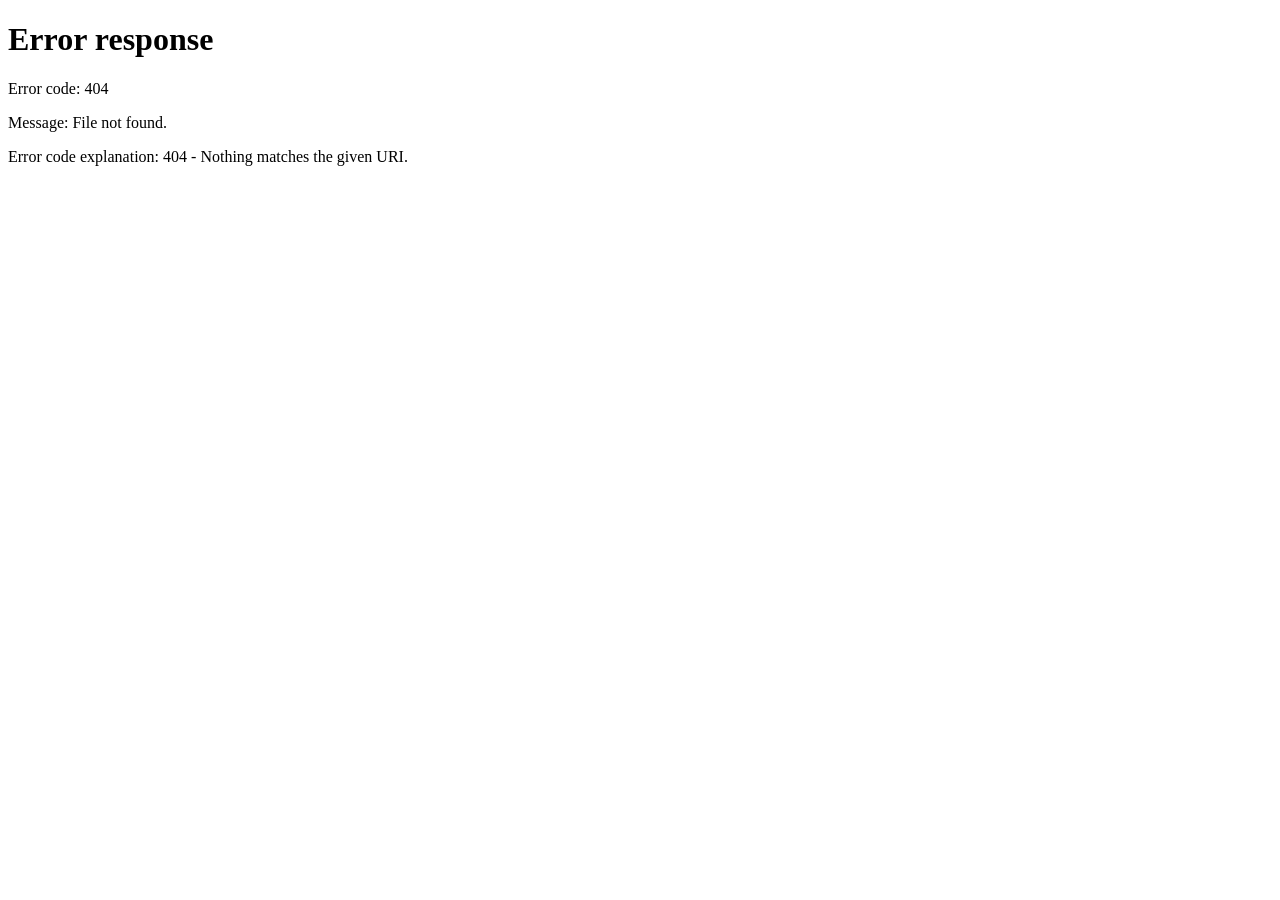
==== frontend/html/admin-colaboradores.html @ 518f48c7 "Atualiza autenticação, produtos e banco de dados" ====
<!DOCTYPE html><html lang="pt-BR"><head><meta charset="UTF-8"><meta name="viewport" content="width=device-width,initial-scale=1"><title>Colaboradores | Madalena Pizzaria</title><link rel="stylesheet" href="../css/global.css"><link rel="stylesheet" href="../css/admin.css"><link rel="stylesheet" href="../css/admin-colaboradores.css"></head>
<body><div class="app admin-dashboard-app"><header class="admin-dashboard-header"><div><h1 class="admin-dashboard-title">Colaboradores</h1><p>Gerencie os acessos da equipe</p></div><a class="colaboradores-voltar" href="./admin-dashboard.html"><span aria-hidden="true">←</span> Voltar ao painel</a></header><main class="admin-dashboard-main" id="colaboradores-conteudo" hidden>


<section class="admin-dashboard-section"><div class="colaboradores-lista-cabecalho"><h2>Acessos cadastrados</h2><button type="button" id="criar-usuario" class="primary-button"><span aria-hidden="true">＋</span> Criar usuário</button></div><div id="colaboradores-lista"></div></section></main><p id="colaboradores-mensagem" role="status" class="colaboradores-mensagem"></p></div><dialog class="acesso-modal" id="colaborador-form-modal" aria-labelledby="colaborador-form-titulo"><div class="acesso-modal-conteudo colaborador-modal-conteudo"><h2 id="colaborador-form-titulo">Criar acesso</h2><form id="colaborador-form"><input type="hidden" name="id"><div class="admin-login-field"><label for="colaborador-nome">Nome</label><input class="admin-login-input" id="colaborador-nome" name="nome" minlength="2" maxlength="100" required autocomplete="off"></div><div class="admin-login-field"><label for="colaborador-email">E-mail</label><input class="admin-login-input" id="colaborador-email" name="email" type="email" maxlength="100" required autocomplete="off"></div><div class="admin-login-field"><label for="colaborador-perfil">Perfil</label><select class="admin-login-input" id="colaborador-perfil" name="perfil"><option value="Colaborador">Colaborador</option><option value="Administrador">Administrador</option></select></div><p id="colaborador-form-ajuda">Uma senha provisória será gerada ao criar o acesso. O usuário deverá trocá-la no primeiro login.</p><p id="colaborador-form-erro" role="alert"></p><div class="colaborador-acoes"><button type="submit" class="primary-button">Salvar acesso</button><button type="button" id="cancelar-edicao" class="secondary-button">Cancelar</button></div></form></div></dialog><dialog class="acesso-modal" id="senha-provisoria-painel" aria-labelledby="acesso-modal-titulo" aria-describedby="acesso-modal-descricao">
  <div class="acesso-modal-conteudo">
    <span class="acesso-modal-sucesso" aria-hidden="true">✓</span>
    <h2 id="acesso-modal-titulo">Usuário criado com sucesso!</h2>
    <p id="acesso-modal-descricao">Copie a senha provisória e entregue-a ao usuário. Ele deverá trocá-la no primeiro acesso.</p>
    <p id="senha-provisoria-email" class="acesso-modal-email"></p>
    <div class="senha-provisoria"><span>Senha provisória</span><code id="senha-provisoria-valor"></code></div>
    <p id="acesso-modal-status" role="status"></p>
    <div class="acesso-modal-acoes"><button id="copiar-senha" type="button" class="secondary-button">Copiar senha</button><button id="fechar-senha" type="button" class="primary-button" autofocus>OK, entendi</button></div>
    <p class="acesso-modal-nota">A senha não será exibida novamente após fechar.</p>
  </div>
</dialog><script src="../js/admin-api.js"></script><script src="../js/admin-colaboradores.js"></script></body></html>
---- frontend/css/admin-colaboradores.css ----
[hidden]{display:none!important}.admin-action-card{text-decoration:none;color:inherit}.colaborador-acoes{display:flex;gap:12px;flex-wrap:wrap;margin-top:16px}.colaborador-item{display:flex;justify-content:space-between;gap:18px;align-items:center;padding:20px 0;border-bottom:1px solid #e6e6e6}.colaborador-item p{margin:6px 0;overflow-wrap:anywhere}.colaborador-item button{min-height:44px}.colaboradores-mensagem{padding:16px;color:#a12735}.senha-provisoria{display:flex;align-items:center;gap:16px;flex-wrap:wrap;padding:16px 0}.senha-provisoria code{font-size:1.1rem;overflow-wrap:anywhere}#colaborador-form{max-width:620px}#troca-form{display:grid;gap:16px;margin:20px 0}#troca-form button{width:100%}@media(max-width:600px){.colaborador-item{align-items:flex-start;flex-direction:column}.colaborador-acoes{width:100%}}
/* Acesso da equipe: cabeçalho e confirmação de cadastro. */
.colaboradores-voltar {
  display: inline-flex;
  align-items: center;
  justify-content: center;
  gap: 8px;
  flex: 0 0 auto;
  align-self: flex-start;
  width: auto;
  min-height: 42px;
  padding: 10px 16px;
  border: 1px solid #e1e3e6;
  border-radius: 12px;
  background: #f8f9fa;
  color: #495057;
  text-decoration: none;
  font-size: 0.9rem;
  font-weight: 600;
}
.colaboradores-voltar:hover { background: #f0f1f3; border-color: #cdd0d4; }
.colaboradores-voltar:focus-visible { outline: 3px solid #245ea2; outline-offset: 3px; }
.acesso-modal {
  width: min(480px, calc(100vw - 32px));
  max-height: calc(100dvh - 40px);
  margin: auto;
  padding: 0;
  border: 1px solid #e9eaed;
  border-radius: 24px;
  color: #212529;
  background: #fff;
  box-shadow: 0 24px 80px #15192240;
  overflow-y: auto;
}
.acesso-modal::backdrop { background: #15192288; }
.acesso-modal-conteudo { padding: 32px; text-align: center; }
.acesso-modal-sucesso { display: grid; place-items: center; width: 56px; height: 56px; margin: 0 auto 18px; border-radius: 50%; background: #e9f7ef; color: #23834b; font-size: 28px; }
.acesso-modal h2 { font-size: 1.35rem; margin-bottom: 12px; }
.acesso-modal p { line-height: 1.5; color: #626970; }
.acesso-modal-email { margin-top: 18px; font-weight: 600; overflow-wrap: anywhere; }
.acesso-modal .senha-provisoria { display: grid; gap: 10px; margin-top: 16px; padding: 18px; border: 1px dashed #d7dade; border-radius: 12px; background: #f8f9fa; }
.acesso-modal .senha-provisoria span { color: #626970; font-size: 0.85rem; }
.acesso-modal .senha-provisoria code { user-select: all; font-size: 1.1rem; letter-spacing: 0.03em; }
#acesso-modal-status { min-height: 24px; margin: 12px 0; color: #23834b; font-size: 0.9rem; }
.acesso-modal-acoes { display: flex; gap: 12px; }
.acesso-modal-acoes button { flex: 1; min-height: 44px; padding: 12px; border-radius: 12px; font-size: 0.9rem; cursor: pointer; }
.acesso-modal-acoes .secondary-button { border: 1px solid #d7dade; }
.acesso-modal .acesso-modal-nota { margin-top: 16px; font-size: 0.8rem; }
@media (max-width: 480px) {
  .acesso-modal-conteudo { padding: 24px 20px; }
  .acesso-modal-acoes { flex-direction: column; }
}

.colaboradores-lista-cabecalho { display:flex; align-items:center; justify-content:space-between; gap:16px; flex-wrap:wrap; margin-bottom:12px; }
#criar-usuario { width:auto; padding:12px 18px; min-height:44px; border-radius:12px; font-size:.95rem; cursor:pointer; }
.colaborador-item > div:first-child { min-width:0; }
.colaborador-item .colaborador-acoes-icones { display:flex; flex-direction:row; flex-wrap:nowrap; gap:8px; width:auto; flex:0 0 auto; margin:0; }
.colaborador-icone { position:relative; display:inline-flex; align-items:center; justify-content:center; width:44px; height:44px; flex:0 0 44px; padding:10px; border:1px solid #e0e3e6; border-radius:10px; background:#fff; color:#495057; cursor:pointer; }
.colaborador-icone svg { width:22px; height:22px; }
.colaborador-icone:hover:not(:disabled) { background:#e9eef4; color:#33465b; border-color:#bdcad8; }
.colaborador-icone:focus-visible { outline:3px solid #245ea2; outline-offset:2px; }
.colaborador-icone:disabled { opacity:.4; cursor:not-allowed; }
.colaborador-dica { position:absolute; bottom:calc(100% + 8px); right:0; padding:7px 10px; background:#293039; color:#fff; font-size:.78rem; border-radius:6px; white-space:nowrap; pointer-events:none; opacity:0; z-index:2; }
.colaborador-icone:hover .colaborador-dica,.colaborador-icone:focus-visible .colaborador-dica { opacity:1; }
.colaborador-modal-conteudo { text-align:left; }
.colaborador-modal-conteudo h2 { margin-bottom:22px; }
.colaborador-modal-conteudo .admin-login-field { margin-bottom:16px; }
.colaborador-modal-conteudo .colaborador-acoes { display:flex; flex-direction:row; flex-wrap:nowrap; }
.colaborador-modal-conteudo .colaborador-acoes button { flex:1; min-height:44px; border-radius:12px; padding:12px; font-size:.95rem; cursor:pointer; }
#colaborador-form-erro { color:#a12735; margin-top:12px; }

/* Identidade visual da equipe, mantendo a lista enxuta. */
#colaboradores-conteudo > .admin-dashboard-section {
  border-top: 1px solid #e5e7eb;
  background: #ffffff;
}
.colaboradores-lista-cabecalho { padding-bottom: 18px; border-bottom: 1px solid #e5e7eb; margin-bottom: 8px; }
.colaboradores-lista-cabecalho h2 { color: #263244; }
#criar-usuario { background: #c92b3c; border: 1px solid #c92b3c; color: #ffffff; box-shadow: 0 4px 12px #c92b3c26; font-weight: 700; }
#criar-usuario:hover { background: #ae2131; border-color: #ae2131; }
#criar-usuario:focus-visible { outline: 3px solid #c92b3c; outline-offset: 3px; }
.colaborador-item { padding: 20px 14px; border-bottom: 1px solid #edf0f3; border-radius: 12px; transition: background-color .15s; }
.colaborador-item:hover { background: #f7f9fc; }
.colaborador-item:last-child { border-bottom: 0; }
.colaborador-identidade { display: grid; gap: 9px; }
.colaborador-identidade h3 { color: #263244; font-size: 1.05rem; }
.colaborador-perfil { justify-self: start; display: inline-flex; align-items: center; padding: 5px 11px; border-radius: 999px; font-size: .78rem; font-weight: 700; line-height: 1.4; }
.colaborador-perfil-admin { color: #24558a; background: #edf3fa; border: 1px solid #d4e0ef; }
.colaborador-perfil-equipe { color: #526171; background: #f2f4f7; border: 1px solid #dfe4ea; }
.colaborador-icone-editar { color: #245ea2; background: #eef5ff; border-color: #cbdcf4; }
.colaborador-icone-resetar { color: #875310; background: #fff6df; border-color: #ecd8a4; }
.colaborador-icone-excluir { color: #b0263e; background: #fff0f2; border-color: #f1c9d1; }
.colaborador-icone-editar:hover:not(:disabled) { color: #174779; background: #dfecff; border-color: #9ebce5; }
.colaborador-icone-resetar:hover:not(:disabled) { color: #70420b; background: #ffedbe; border-color: #d9b766; }
.colaborador-icone-excluir:hover:not(:disabled) { color: #951d32; background: #ffe0e6; border-color: #e79cad; }
.colaborador-icone:disabled { color: #737b85; background: #f4f5f6; border-color: #e0e3e6; opacity: .5; }
@media (max-width: 600px) { .colaborador-item { gap: 14px; } }
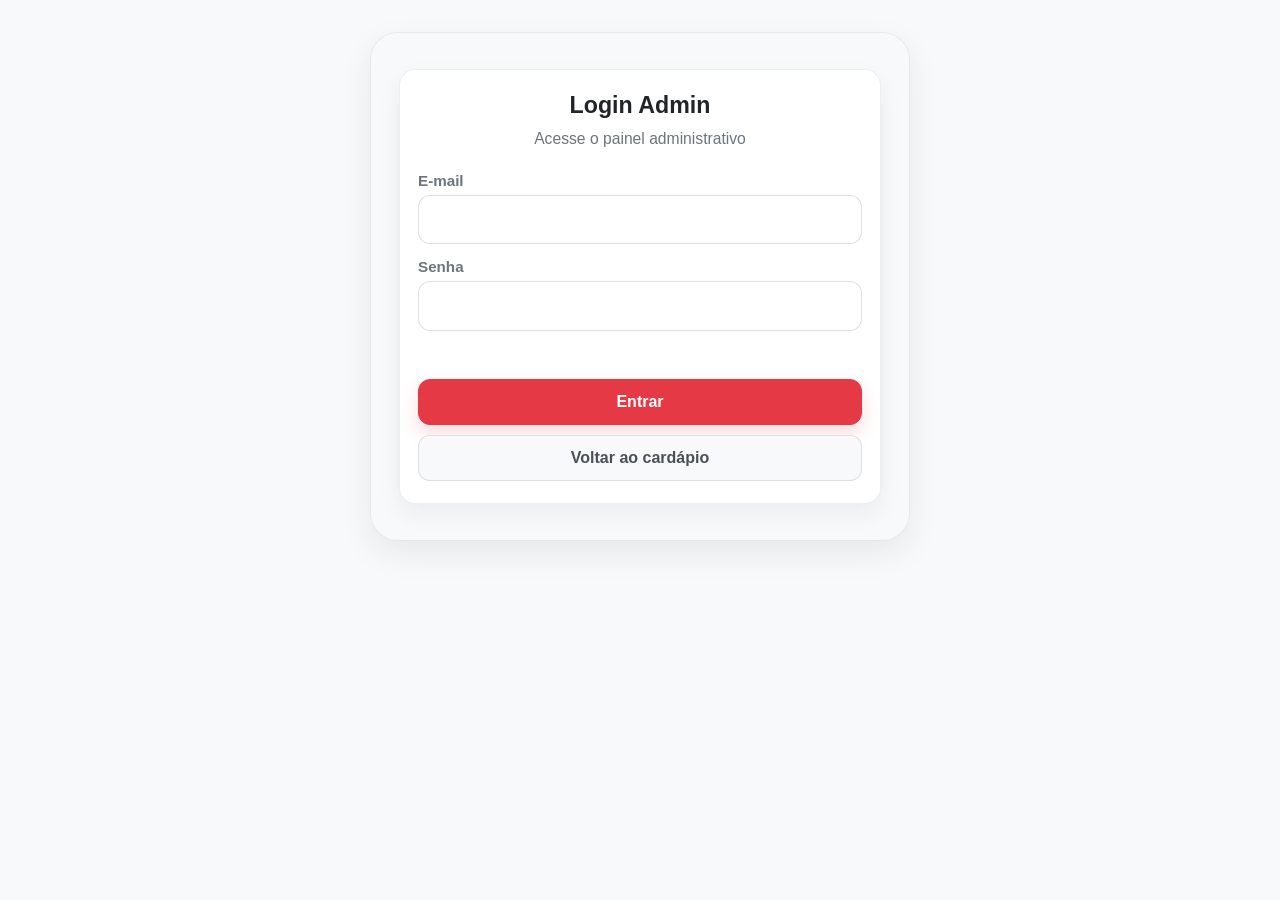
==== commit f26e8065: "Melhora UX administrativa, sessão e proteção de credenciais" ====
--- a/frontend/html/admin-colaboradores.html
+++ b/frontend/html/admin-colaboradores.html
@@ -1,16 +1,117 @@
-<!DOCTYPE html><html lang="pt-BR"><head><meta charset="UTF-8"><meta name="viewport" content="width=device-width,initial-scale=1"><title>Colaboradores | Madalena Pizzaria</title><link rel="stylesheet" href="../css/global.css"><link rel="stylesheet" href="../css/admin.css"><link rel="stylesheet" href="../css/admin-colaboradores.css"></head>
-<body><div class="app admin-dashboard-app"><header class="admin-dashboard-header"><div><h1 class="admin-dashboard-title">Colaboradores</h1><p>Gerencie os acessos da equipe</p></div><a class="colaboradores-voltar" href="./admin-dashboard.html"><span aria-hidden="true">←</span> Voltar ao painel</a></header><main class="admin-dashboard-main" id="colaboradores-conteudo" hidden>
-
-
-<section class="admin-dashboard-section"><div class="colaboradores-lista-cabecalho"><h2>Acessos cadastrados</h2><button type="button" id="criar-usuario" class="primary-button"><span aria-hidden="true">＋</span> Criar usuário</button></div><div id="colaboradores-lista"></div></section></main><p id="colaboradores-mensagem" role="status" class="colaboradores-mensagem"></p></div><dialog class="acesso-modal" id="colaborador-form-modal" aria-labelledby="colaborador-form-titulo"><div class="acesso-modal-conteudo colaborador-modal-conteudo"><h2 id="colaborador-form-titulo">Criar acesso</h2><form id="colaborador-form"><input type="hidden" name="id"><div class="admin-login-field"><label for="colaborador-nome">Nome</label><input class="admin-login-input" id="colaborador-nome" name="nome" minlength="2" maxlength="100" required autocomplete="off"></div><div class="admin-login-field"><label for="colaborador-email">E-mail</label><input class="admin-login-input" id="colaborador-email" name="email" type="email" maxlength="100" required autocomplete="off"></div><div class="admin-login-field"><label for="colaborador-perfil">Perfil</label><select class="admin-login-input" id="colaborador-perfil" name="perfil"><option value="Colaborador">Colaborador</option><option value="Administrador">Administrador</option></select></div><p id="colaborador-form-ajuda">Uma senha provisória será gerada ao criar o acesso. O usuário deverá trocá-la no primeiro login.</p><p id="colaborador-form-erro" role="alert"></p><div class="colaborador-acoes"><button type="submit" class="primary-button">Salvar acesso</button><button type="button" id="cancelar-edicao" class="secondary-button">Cancelar</button></div></form></div></dialog><dialog class="acesso-modal" id="senha-provisoria-painel" aria-labelledby="acesso-modal-titulo" aria-describedby="acesso-modal-descricao">
-  <div class="acesso-modal-conteudo">
-    <span class="acesso-modal-sucesso" aria-hidden="true">✓</span>
-    <h2 id="acesso-modal-titulo">Usuário criado com sucesso!</h2>
-    <p id="acesso-modal-descricao">Copie a senha provisória e entregue-a ao usuário. Ele deverá trocá-la no primeiro acesso.</p>
-    <p id="senha-provisoria-email" class="acesso-modal-email"></p>
-    <div class="senha-provisoria"><span>Senha provisória</span><code id="senha-provisoria-valor"></code></div>
-    <p id="acesso-modal-status" role="status"></p>
-    <div class="acesso-modal-acoes"><button id="copiar-senha" type="button" class="secondary-button">Copiar senha</button><button id="fechar-senha" type="button" class="primary-button" autofocus>OK, entendi</button></div>
-    <p class="acesso-modal-nota">A senha não será exibida novamente após fechar.</p>
-  </div>
-</dialog><script src="../js/admin-api.js"></script><script src="../js/admin-colaboradores.js"></script></body></html>+<!doctype html>
+<html lang="pt-BR">
+  <head>
+    <meta charset="UTF-8" />
+    <meta name="viewport" content="width=device-width,initial-scale=1" />
+    <title>Colaboradores | Madalena Pizzaria</title>
+    <link rel="stylesheet" href="../css/global.css" />
+    <link rel="stylesheet" href="../css/admin.css" />
+    <link rel="stylesheet" href="../css/admin-colaboradores.css" />
+  </head>
+  <body>
+    <div class="app admin-dashboard-app">
+      <header class="admin-dashboard-header">
+        <div>
+          <h1 class="admin-dashboard-title">Colaboradores</h1>
+          <p>Gerencie os acessos da equipe</p>
+        </div>
+        <a class="colaboradores-voltar" href="./admin-dashboard.html"
+          ><span aria-hidden="true">←</span> Voltar ao painel</a
+        >
+      </header>
+      <main class="admin-dashboard-main" id="colaboradores-conteudo" hidden>
+        <section class="admin-dashboard-section">
+          <div class="colaboradores-lista-cabecalho">
+            <h2>Acessos cadastrados</h2>
+            <button type="button" id="criar-usuario" class="primary-button">
+              <span aria-hidden="true">＋</span> Criar usuário
+            </button>
+          </div>
+          <div id="colaboradores-lista"></div>
+        </section>
+      </main>
+      <p id="colaboradores-mensagem" role="status" class="colaboradores-mensagem"></p>
+    </div>
+    <dialog
+      class="acesso-modal"
+      id="colaborador-form-modal"
+      aria-labelledby="colaborador-form-titulo"
+    >
+      <div class="acesso-modal-conteudo colaborador-modal-conteudo">
+        <h2 id="colaborador-form-titulo">Criar acesso</h2>
+        <form id="colaborador-form">
+          <input type="hidden" name="id" />
+          <div class="admin-login-field">
+            <label for="colaborador-nome">Nome</label
+            ><input
+              class="admin-login-input"
+              id="colaborador-nome"
+              name="nome"
+              minlength="2"
+              maxlength="100"
+              required
+              autocomplete="off"
+            />
+          </div>
+          <div class="admin-login-field">
+            <label for="colaborador-email">E-mail</label
+            ><input
+              class="admin-login-input"
+              id="colaborador-email"
+              name="email"
+              type="email"
+              maxlength="100"
+              required
+              autocomplete="off"
+            />
+          </div>
+          <div class="admin-login-field">
+            <label for="colaborador-perfil">Perfil</label
+            ><select class="admin-login-input" id="colaborador-perfil" name="perfil">
+              <option value="Colaborador">Colaborador</option>
+              <option value="Administrador">Administrador</option>
+            </select>
+          </div>
+          <p id="colaborador-form-ajuda">
+            Uma senha provisória será gerada ao criar o acesso. O usuário deverá trocá-la no
+            primeiro login.
+          </p>
+          <p id="colaborador-form-erro" role="alert"></p>
+          <div class="colaborador-acoes">
+            <button type="submit" class="primary-button">Salvar acesso</button
+            ><button type="button" id="cancelar-edicao" class="secondary-button">Cancelar</button>
+          </div>
+        </form>
+      </div>
+    </dialog>
+    <dialog
+      class="acesso-modal"
+      id="senha-provisoria-painel"
+      aria-labelledby="acesso-modal-titulo"
+      aria-describedby="acesso-modal-descricao"
+    >
+      <div class="acesso-modal-conteudo">
+        <span class="acesso-modal-sucesso" aria-hidden="true">✓</span>
+        <h2 id="acesso-modal-titulo">Usuário criado com sucesso!</h2>
+        <p id="acesso-modal-descricao">
+          Copie a senha provisória e entregue-a ao usuário. Ele deverá trocá-la no primeiro acesso.
+        </p>
+        <p id="senha-provisoria-email" class="acesso-modal-email"></p>
+        <div class="senha-provisoria">
+          <span>Senha provisória</span><code id="senha-provisoria-valor"></code>
+        </div>
+        <p id="acesso-modal-status" role="status"></p>
+        <div class="acesso-modal-acoes">
+          <button id="copiar-senha" type="button" class="secondary-button">Copiar senha</button
+          ><button id="fechar-senha" type="button" class="primary-button" autofocus>
+            OK, entendi
+          </button>
+        </div>
+        <p class="acesso-modal-nota">A senha não será exibida novamente após fechar.</p>
+      </div>
+    </dialog>
+    <script src="../js/admin-api.js"></script>
+    <script src="../js/admin-session.js"></script>
+    <script src="../js/admin-colaboradores.js"></script>
+  </body>
+</html>
--- a/frontend/css/global.css
+++ b/frontend/css/global.css
@@ -0,0 +1,212 @@
+/* =========================================================
+   RESET GERAL
+   ---------------------------------------------------------
+   Remove margens/paddings padrão do navegador e faz
+   todo elemento usar box-sizing: border-box.
+   Isso ajuda muito no controle de tamanho dos elementos.
+========================================================= */
+* {
+  box-sizing: border-box;
+  margin: 0;
+  padding: 0;
+}
+
+:root {
+  --text-strong: #22120f;
+  --text-title: #212529;
+  --text-chocolate: #3f2d22;
+  --text-secondary: #4b5563;
+  --text-muted: #495057;
+  --brand-red: #e63946;
+}
+
+/* =========================================================
+   BASE DA PÁGINA
+   ---------------------------------------------------------
+   Aqui fica o estilo geral do body:
+   - altura mínima da tela
+   - cor de fundo geral
+   - cor padrão do texto
+   - fonte
+   - espaçamento externo
+========================================================= */
+body {
+  min-height: 100vh;
+  background: #f8f9fa;
+  color: var(--text-title);
+  font-family: Arial, Helvetica, sans-serif;
+  padding: 12px;
+}
+
+/* =========================================================
+   CONTAINER PRINCIPAL DO APP
+   ---------------------------------------------------------
+   Essa é a "caixa do celular/app" que aparece centralizada.
+   Todas as telas usam essa base.
+========================================================= */
+.app {
+  max-width: 420px;
+  min-height: 700px;
+  margin: 0 auto;
+  background: #f8f9fa;
+  border: 1px solid rgba(33, 37, 41, 0.08);
+  border-radius: 32px;
+  overflow: hidden;
+  box-shadow: 0 12px 32px rgba(33, 37, 41, 0.08);
+}
+
+/* =========================================================
+   COMPONENTES GERAIS
+   ---------------------------------------------------------
+   Aqui ficam componentes reutilizados em várias telas.
+   Exemplo:
+   - botão de voltar
+   - botões principais
+   - botões secundários
+   - botões de quantidade
+========================================================= */
+
+/* Estilo-base compartilhado entre vários botões */
+.back-button,
+.quantity-button,
+.primary-button,
+.secondary-button {
+  border: 2px solid #2f241f;
+  border-radius: 12px;
+  background: #fff;
+  color: #2f241f;
+  cursor: pointer;
+  transition:
+    background-color 0.18s ease,
+    transform 0.18s ease,
+    box-shadow 0.18s ease;
+}
+
+/* Botão pequeno de voltar */
+.back-button {
+  width: 44px;
+  height: 44px;
+  padding: 0;
+  display: flex;
+  align-items: center;
+  justify-content: center;
+  font-size: 1.4rem;
+  font-weight: 600;
+  flex-shrink: 0;
+}
+
+/* Caixa que envolve -, quantidade e + */
+.quantity-control {
+  display: flex;
+  align-items: center;
+  gap: 12px;
+  padding: 10px 14px;
+  border: 2px solid #2f241f;
+  border-radius: 14px;
+}
+
+/* Botões de quantidade */
+.quantity-button {
+  width: 42px;
+  height: 42px;
+  display: flex;
+  align-items: center;
+  justify-content: center;
+  font-size: 1.4rem;
+  font-weight: 600;
+}
+
+/* Número da quantidade */
+.quantity-value {
+  min-width: 30px;
+  text-align: center;
+  font-size: 1.4rem;
+  font-weight: 700;
+}
+
+/* Botão principal do sistema
+   Ex.: finalizar pedido, confirmar pedido */
+.primary-button {
+  width: 100%;
+  padding: 14px 18px;
+  font-size: 1.15rem;
+  font-weight: 700;
+  transition:
+    transform 0.2s ease,
+    box-shadow 0.2s ease,
+    background-color 0.2s ease;
+}
+
+/* Botão secundário
+   Ex.: continuar comprando */
+.secondary-button {
+  width: 100%;
+  padding: 14px 18px;
+  border: 2px solid #2f241f;
+  border-radius: 12px;
+  background: #fff;
+  color: #2f241f;
+  font-size: 1.05rem;
+  font-weight: 600;
+  cursor: pointer;
+  transition: all 0.2s ease;
+}
+
+/* Hover do botão secundário */
+.secondary-button:hover {
+  background: #f3eadc;
+}
+
+.back-icon {
+  width: 18px;
+  height: 18px;
+  fill: none;
+  stroke: #212529;
+  stroke-width: 2.4;
+  stroke-linecap: round;
+  stroke-linejoin: round;
+}
+
+/* Hover compartilhado dos controles globais */
+@media (hover: hover) {
+  .secondary-button:hover,
+  .back-button:hover,
+  .quantity-button:hover {
+    background: #d62f3d;
+    box-shadow: 0 2px 0 rgba(47, 36, 31, 0.12);
+  }
+}
+
+/* Efeito de clique */
+.add-button:active,
+.primary-button:active,
+.secondary-button:active,
+.back-button:active,
+.quantity-button:active,
+.remove-button:active {
+  transform: scale(0.97);
+}
+
+@media (min-width: 768px) {
+  body {
+    padding: 24px;
+  }
+
+  .app {
+    width: 100%;
+    max-width: 640px;
+    min-height: auto;
+    border-radius: 28px;
+  }
+}
+
+@media (min-width: 1024px) {
+  body {
+    padding: 32px;
+  }
+
+  .app {
+    max-width: 700px;
+    min-height: auto;
+  }
+}
--- a/frontend/css/admin.css
+++ b/frontend/css/admin.css
@@ -0,0 +1,1780 @@
+/* =========================================================
+   ADMIN LOGIN
+   ---------------------------------------------------------
+   Tudo aqui mexe SOMENTE na tela admin-login.html
+========================================================= */
+
+.admin-login-app {
+  display: flex;
+  flex-direction: column;
+  background: #f8f9fa;
+}
+
+.admin-login-main {
+  display: flex;
+  flex: 1;
+  align-items: center;
+  justify-content: center;
+  padding: 28px 16px;
+  background: #f8f9fa;
+}
+
+.admin-login-card {
+  width: 100%;
+  padding: 22px 18px;
+  background: #ffffff;
+  border: 1px solid rgba(33, 37, 41, 0.08);
+  border-radius: 16px;
+  box-shadow: 0 10px 24px rgba(33, 37, 41, 0.06);
+}
+
+.admin-login-heading {
+  margin-bottom: 22px;
+  text-align: center;
+}
+
+.admin-login-title {
+  margin-bottom: 8px;
+  color: #212529;
+  font-size: 1.45rem;
+  font-weight: 800;
+  line-height: 1.2;
+}
+
+.admin-login-subtitle {
+  color: #6c757d;
+  font-size: 0.98rem;
+  line-height: 1.4;
+}
+
+.admin-login-field {
+  margin-bottom: 14px;
+}
+
+.admin-login-label {
+  display: block;
+  margin-bottom: 6px;
+  color: #6c757d;
+  font-size: 0.95rem;
+  font-weight: 600;
+}
+
+.admin-login-input {
+  width: 100%;
+  padding: 13px 14px;
+  border: 1px solid rgba(33, 37, 41, 0.14);
+  border-radius: 12px;
+  background: #ffffff;
+  color: #212529;
+  font-size: 1rem;
+  line-height: 1.35;
+  outline: none;
+  transition:
+    border-color 0.18s ease,
+    box-shadow 0.18s ease,
+    background-color 0.18s ease;
+}
+
+.admin-login-input:focus {
+  border-color: rgba(230, 57, 70, 0.55);
+  box-shadow: 0 0 0 3px rgba(230, 57, 70, 0.12);
+}
+
+.admin-login-error {
+  min-height: 20px;
+  margin: 4px 0 14px;
+  color: #e63946;
+  font-size: 0.88rem;
+  line-height: 1.35;
+}
+
+.admin-login-actions {
+  display: flex;
+  flex-direction: column;
+  gap: 10px;
+}
+
+.admin-login-primary-button {
+  padding: 13px 18px;
+  background: #e63946;
+  border: 1px solid #e63946;
+  border-radius: 12px;
+  color: #ffffff;
+  font-size: 1rem;
+  font-weight: 700;
+  box-shadow: 0 8px 18px rgba(230, 57, 70, 0.18);
+}
+
+.admin-login-secondary-button {
+  padding: 13px 18px;
+  background: #f8f9fa;
+  border: 1px solid rgba(33, 37, 41, 0.12);
+  border-radius: 12px;
+  color: #495057;
+  font-size: 1rem;
+  font-weight: 700;
+  box-shadow: none;
+}
+
+@media (hover: hover) {
+  .admin-login-primary-button:hover {
+    background: #d62f3d;
+    box-shadow: 0 12px 24px rgba(230, 57, 70, 0.26);
+    transform: scale(1.015);
+  }
+
+  .admin-login-secondary-button:hover {
+    background: #ffffff;
+    border-color: rgba(33, 37, 41, 0.18);
+    color: #212529;
+    box-shadow: 0 6px 14px rgba(33, 37, 41, 0.06);
+  }
+}
+
+@media (min-width: 768px) {
+  .admin-login-app {
+    max-width: 520px;
+  }
+
+  .admin-login-main {
+    padding: 36px 28px;
+  }
+}
+
+@media (min-width: 1024px) {
+  .admin-login-app {
+    max-width: 540px;
+  }
+}
+
+/* =========================================================
+   ADMIN DASHBOARD
+   ---------------------------------------------------------
+   Tudo aqui mexe SOMENTE na tela admin-dashboard.html
+========================================================= */
+
+.admin-dashboard-app {
+  display: flex;
+  flex-direction: column;
+  background: #f8f9fa;
+}
+
+.admin-dashboard-header {
+  display: flex;
+  flex-direction: column;
+  gap: 18px;
+  padding: 26px 16px 18px;
+  background: #ffffff;
+  border-bottom: 1px solid rgba(33, 37, 41, 0.08);
+}
+
+.admin-dashboard-heading {
+  min-width: 0;
+}
+
+.admin-dashboard-title {
+  margin-bottom: 8px;
+  color: #212529;
+  font-size: 1.55rem;
+  font-weight: 800;
+  line-height: 1.18;
+}
+
+.admin-dashboard-subtitle {
+  color: #6c757d;
+  font-size: 0.98rem;
+  line-height: 1.4;
+}
+
+.admin-dashboard-header-actions {
+  display: flex;
+  flex-direction: column;
+  gap: 10px;
+}
+
+.admin-dashboard-main {
+  display: grid;
+  gap: 18px;
+  padding: 18px 16px 28px;
+  background: #f8f9fa;
+}
+
+.admin-dashboard-metrics {
+  display: grid;
+  grid-template-columns: 1fr;
+  gap: 14px;
+}
+
+.admin-metric-card,
+.admin-dashboard-section,
+.admin-recent-order,
+.admin-empty-state {
+  background: #ffffff;
+  border: 1px solid rgba(33, 37, 41, 0.08);
+  border-radius: 16px;
+  box-shadow: 0 10px 24px rgba(33, 37, 41, 0.06);
+}
+
+.admin-metric-card {
+  display: flex;
+  flex-direction: column;
+  gap: 8px;
+  min-height: 132px;
+  padding: 18px;
+}
+
+.admin-metric-label {
+  color: #6c757d;
+  font-size: 0.9rem;
+  font-weight: 700;
+  line-height: 1.25;
+}
+
+.admin-metric-value {
+  color: #212529;
+  font-size: 2rem;
+  font-weight: 800;
+  line-height: 1.1;
+}
+
+.admin-metric-card-wide .admin-metric-value {
+  color: #e63946;
+  font-size: 1.8rem;
+}
+
+.admin-metric-description {
+  margin-top: auto;
+  color: #7a828a;
+  font-size: 0.88rem;
+  line-height: 1.35;
+}
+
+.admin-dashboard-section {
+  padding: 18px;
+}
+
+.admin-section-heading {
+  margin-bottom: 14px;
+}
+
+.admin-section-title {
+  color: #212529;
+  font-size: 1.15rem;
+  font-weight: 800;
+  line-height: 1.25;
+}
+
+.admin-quick-actions {
+  display: grid;
+  grid-template-columns: 1fr;
+  gap: 12px;
+}
+
+.admin-action-card {
+  width: 100%;
+  padding: 16px;
+  background: #f8f9fa;
+  border: 1px solid rgba(33, 37, 41, 0.1);
+  border-radius: 14px;
+  color: #212529;
+  cursor: pointer;
+  text-align: left;
+  transition:
+    border-color 0.18s ease,
+    box-shadow 0.18s ease,
+    transform 0.18s ease,
+    background-color 0.18s ease;
+}
+
+.admin-action-title {
+  display: block;
+  margin-bottom: 6px;
+  color: #212529;
+  font-size: 1rem;
+  font-weight: 800;
+  line-height: 1.25;
+}
+
+.admin-action-description {
+  display: block;
+  color: #6c757d;
+  font-size: 0.9rem;
+  line-height: 1.35;
+}
+
+.admin-recent-orders-list {
+  display: grid;
+  gap: 12px;
+}
+
+.admin-recent-orders-list[hidden],
+.admin-empty-state[hidden] {
+  display: none;
+}
+
+.admin-recent-order {
+  padding: 16px;
+  box-shadow: none;
+}
+
+.admin-recent-order-top {
+  display: flex;
+  align-items: flex-start;
+  justify-content: space-between;
+  gap: 12px;
+  margin-bottom: 10px;
+}
+
+.admin-recent-order-code {
+  color: #e63946;
+  font-size: 1rem;
+  font-weight: 800;
+  line-height: 1.2;
+}
+
+.admin-recent-order-date {
+  color: #7a828a;
+  font-size: 0.82rem;
+  line-height: 1.3;
+  text-align: right;
+}
+
+.admin-recent-order-customer {
+  margin-bottom: 6px;
+  color: #212529;
+  font-size: 1rem;
+  font-weight: 800;
+  line-height: 1.3;
+}
+
+.admin-recent-order-details {
+  margin-bottom: 10px;
+  color: #495057;
+  font-size: 0.94rem;
+  line-height: 1.35;
+}
+
+.admin-recent-order-status {
+  display: inline-flex;
+  align-items: center;
+  min-height: 28px;
+  padding: 6px 10px;
+  background: rgba(33, 37, 41, 0.06);
+  border-radius: 999px;
+  color: #495057;
+  font-size: 0.82rem;
+  font-weight: 800;
+  line-height: 1;
+}
+
+.admin-status-recebido {
+  background: rgba(230, 57, 70, 0.1);
+  color: #b4232f;
+}
+
+.admin-status-em_preparo {
+  background: rgba(245, 158, 11, 0.14);
+  color: #9a5a00;
+}
+
+.admin-status-finalizado,
+.admin-status-finalizados {
+  background: rgba(22, 163, 74, 0.12);
+  color: #11753a;
+}
+
+.admin-status-cancelado {
+  background: rgba(108, 117, 125, 0.14);
+  color: #495057;
+}
+
+.admin-empty-state {
+  padding: 24px 18px;
+  text-align: center;
+  box-shadow: none;
+}
+
+.admin-empty-title {
+  margin-bottom: 8px;
+  color: #212529;
+  font-size: 1.05rem;
+  font-weight: 800;
+  line-height: 1.3;
+}
+
+.admin-empty-text {
+  color: #6c757d;
+  font-size: 0.95rem;
+  line-height: 1.45;
+}
+
+.admin-dashboard-logout-button,
+.admin-dashboard-secondary-button {
+  width: 100%;
+  padding: 12px 16px;
+  border-radius: 12px;
+  font-size: 0.96rem;
+  font-weight: 800;
+}
+
+.admin-dashboard-logout-button {
+  background: #e63946;
+  border: 1px solid #e63946;
+  color: #ffffff;
+  box-shadow: 0 8px 18px rgba(230, 57, 70, 0.18);
+}
+
+.admin-dashboard-secondary-button {
+  background: #f8f9fa;
+  border: 1px solid rgba(33, 37, 41, 0.12);
+  color: #495057;
+  box-shadow: none;
+}
+
+@media (hover: hover) {
+  .admin-dashboard-logout-button:hover {
+    background: #d62f3d;
+    box-shadow: 0 12px 24px rgba(230, 57, 70, 0.26);
+    transform: scale(1.015);
+  }
+
+  .admin-dashboard-secondary-button:hover,
+  .admin-action-card:hover {
+    background: #ffffff;
+    border-color: rgba(230, 57, 70, 0.2);
+    box-shadow: 0 8px 18px rgba(33, 37, 41, 0.08);
+  }
+
+  .admin-action-card:hover {
+    transform: translateY(-2px);
+  }
+}
+
+@media (min-width: 768px) {
+  .admin-dashboard-app {
+    max-width: 1000px;
+  }
+
+  .admin-dashboard-header {
+    flex-direction: row;
+    align-items: center;
+    justify-content: space-between;
+    padding: 28px;
+  }
+
+  .admin-dashboard-header-actions {
+    flex: 0 0 auto;
+    flex-direction: row;
+  }
+
+  .admin-dashboard-logout-button,
+  .admin-dashboard-secondary-button {
+    width: auto;
+    min-width: 132px;
+  }
+
+  .admin-dashboard-main {
+    padding: 24px 28px 32px;
+  }
+
+  .admin-dashboard-metrics {
+    grid-template-columns: repeat(2, minmax(0, 1fr));
+  }
+
+  .admin-metric-card-wide {
+    grid-column: span 2;
+  }
+
+  .admin-quick-actions {
+    grid-template-columns: repeat(3, minmax(0, 1fr));
+  }
+}
+
+@media (min-width: 1024px) {
+  .admin-dashboard-app {
+    max-width: 1180px;
+  }
+
+  .admin-dashboard-metrics {
+    grid-template-columns: repeat(5, minmax(0, 1fr));
+  }
+
+  .admin-metric-card-wide {
+    grid-column: span 1;
+  }
+}
+
+/* =========================================================
+   ADMIN PEDIDOS
+   ---------------------------------------------------------
+   Tudo aqui mexe SOMENTE na tela admin-pedidos.html
+========================================================= */
+
+.admin-orders-app {
+  display: flex;
+  flex-direction: column;
+  background: #f8f9fa;
+}
+
+.admin-orders-header {
+  display: flex;
+  flex-direction: column;
+  gap: 18px;
+  padding: 26px 16px 18px;
+  background: #ffffff;
+  border-bottom: 1px solid rgba(33, 37, 41, 0.08);
+}
+
+.admin-orders-heading {
+  min-width: 0;
+}
+
+.admin-orders-title {
+  margin-bottom: 8px;
+  color: #212529;
+  font-size: 1.55rem;
+  font-weight: 800;
+  line-height: 1.18;
+}
+
+.admin-orders-subtitle {
+  color: #6c757d;
+  font-size: 0.98rem;
+  line-height: 1.4;
+}
+
+.admin-orders-header-actions {
+  display: flex;
+  flex-direction: column;
+  gap: 10px;
+}
+
+.admin-orders-main {
+  display: grid;
+  gap: 18px;
+  padding: 18px 16px 28px;
+  background: #f8f9fa;
+}
+
+.admin-orders-filter-section {
+  display: flex;
+  gap: 8px;
+  overflow-x: auto;
+  padding-bottom: 2px;
+  scrollbar-width: none;
+  -webkit-overflow-scrolling: touch;
+}
+
+.admin-orders-filter-section::-webkit-scrollbar {
+  display: none;
+}
+
+.admin-orders-filter-chip {
+  flex: 0 0 auto;
+  min-height: 40px;
+  padding: 10px 14px;
+  background: #ffffff;
+  border: 1px solid rgba(33, 37, 41, 0.12);
+  border-radius: 999px;
+  color: #495057;
+  font-size: 0.92rem;
+  font-weight: 800;
+  cursor: pointer;
+  white-space: nowrap;
+  transition:
+    background-color 0.18s ease,
+    border-color 0.18s ease,
+    box-shadow 0.18s ease,
+    color 0.18s ease;
+}
+
+.admin-orders-filter-chip.is-active {
+  background: #e63946;
+  border-color: #e63946;
+  color: #ffffff;
+  box-shadow: 0 8px 18px rgba(230, 57, 70, 0.18);
+}
+
+.admin-orders-list-section {
+  display: grid;
+  gap: 14px;
+}
+
+.admin-orders-list {
+  display: grid;
+  gap: 14px;
+}
+
+.admin-orders-list[hidden],
+.admin-orders-empty-state[hidden] {
+  display: none;
+}
+
+.admin-order-card,
+.admin-orders-empty-state {
+  background: #ffffff;
+  border: 1px solid rgba(33, 37, 41, 0.08);
+  border-radius: 16px;
+  box-shadow: 0 10px 24px rgba(33, 37, 41, 0.06);
+}
+
+.admin-order-card {
+  display: grid;
+  gap: 16px;
+  padding: 18px;
+}
+
+.admin-order-card-top {
+  display: flex;
+  align-items: flex-start;
+  justify-content: space-between;
+  gap: 12px;
+}
+
+.admin-order-code-group {
+  display: flex;
+  min-width: 0;
+  flex-direction: column;
+  gap: 5px;
+}
+
+.admin-order-short-code {
+  color: #e63946;
+  font-size: 1.05rem;
+  font-weight: 800;
+  line-height: 1.2;
+}
+
+.admin-order-full-code {
+  color: #7a828a;
+  font-size: 0.82rem;
+  line-height: 1.35;
+  word-break: break-word;
+}
+
+.admin-order-status-badge {
+  display: inline-flex;
+  flex: 0 0 auto;
+  align-items: center;
+  min-height: 28px;
+  padding: 6px 10px;
+  background: rgba(33, 37, 41, 0.06);
+  border-radius: 999px;
+  color: #495057;
+  font-size: 0.82rem;
+  font-weight: 800;
+  line-height: 1;
+  white-space: nowrap;
+}
+
+.admin-status-pronto {
+  background: rgba(59, 130, 246, 0.12);
+  color: #1d5fae;
+}
+
+.admin-order-details-grid {
+  display: grid;
+  gap: 8px;
+}
+
+.admin-order-info-row {
+  color: #495057;
+  font-size: 0.94rem;
+  line-height: 1.4;
+}
+
+.admin-order-info-row strong {
+  color: #212529;
+  font-weight: 800;
+}
+
+.admin-order-items-title {
+  margin-bottom: -8px;
+  color: #212529;
+  font-size: 1rem;
+  font-weight: 800;
+  line-height: 1.25;
+}
+
+.admin-order-items-list {
+  display: grid;
+  gap: 6px;
+  list-style: none;
+  color: #495057;
+  font-size: 0.94rem;
+  line-height: 1.35;
+}
+
+.admin-order-actions {
+  display: flex;
+  flex-direction: column;
+  gap: 10px;
+  padding-top: 4px;
+}
+
+.admin-order-action-button {
+  width: 100%;
+  padding: 12px 14px;
+  border-radius: 12px;
+  font-size: 0.96rem;
+  font-weight: 800;
+  cursor: pointer;
+  transition:
+    background-color 0.18s ease,
+    border-color 0.18s ease,
+    box-shadow 0.18s ease,
+    transform 0.18s ease;
+}
+
+.admin-order-action-primary {
+  background: #e63946;
+  border: 1px solid #e63946;
+  color: #ffffff;
+  box-shadow: 0 8px 18px rgba(230, 57, 70, 0.18);
+}
+
+.admin-order-action-secondary {
+  background: #ffffff;
+  border: 1px solid rgba(230, 57, 70, 0.28);
+  color: #e63946;
+  box-shadow: none;
+}
+
+.admin-order-readonly-note {
+  padding: 12px 14px;
+  background: #f8f9fa;
+  border: 1px solid rgba(33, 37, 41, 0.08);
+  border-radius: 12px;
+  color: #6c757d;
+  font-size: 0.92rem;
+  font-weight: 800;
+  line-height: 1.35;
+  text-align: center;
+}
+
+.admin-orders-empty-state {
+  padding: 28px 18px;
+  text-align: center;
+}
+
+.admin-orders-empty-title {
+  margin-bottom: 8px;
+  color: #212529;
+  font-size: 1.1rem;
+  font-weight: 800;
+  line-height: 1.3;
+}
+
+.admin-orders-empty-text {
+  color: #6c757d;
+  font-size: 0.95rem;
+  line-height: 1.45;
+}
+
+.admin-orders-logout-button,
+.admin-orders-secondary-button {
+  width: 100%;
+  padding: 12px 16px;
+  border-radius: 12px;
+  font-size: 0.96rem;
+  font-weight: 800;
+}
+
+.admin-orders-logout-button {
+  background: #e63946;
+  border: 1px solid #e63946;
+  color: #ffffff;
+  box-shadow: 0 8px 18px rgba(230, 57, 70, 0.18);
+}
+
+.admin-orders-secondary-button {
+  background: #f8f9fa;
+  border: 1px solid rgba(33, 37, 41, 0.12);
+  color: #495057;
+  box-shadow: none;
+}
+
+@media (hover: hover) {
+  .admin-orders-logout-button:hover,
+  .admin-order-action-primary:hover {
+    background: #d62f3d;
+    box-shadow: 0 12px 24px rgba(230, 57, 70, 0.26);
+    transform: scale(1.015);
+  }
+
+  .admin-orders-secondary-button:hover,
+  .admin-orders-filter-chip:hover,
+  .admin-order-action-secondary:hover {
+    background: #ffffff;
+    border-color: rgba(230, 57, 70, 0.2);
+    box-shadow: 0 8px 18px rgba(33, 37, 41, 0.08);
+  }
+
+  .admin-orders-filter-chip.is-active:hover {
+    background: #e63946;
+    border-color: #e63946;
+    color: #ffffff;
+    box-shadow: 0 8px 18px rgba(230, 57, 70, 0.18);
+  }
+}
+
+@media (min-width: 768px) {
+  .admin-orders-app {
+    max-width: 1000px;
+  }
+
+  .admin-orders-header {
+    flex-direction: row;
+    align-items: center;
+    justify-content: space-between;
+    padding: 28px;
+  }
+
+  .admin-orders-header-actions {
+    flex: 0 0 auto;
+    flex-direction: row;
+  }
+
+  .admin-orders-logout-button,
+  .admin-orders-secondary-button {
+    width: auto;
+    min-width: 132px;
+  }
+
+  .admin-orders-main {
+    padding: 24px 28px 32px;
+  }
+
+  .admin-orders-filter-section {
+    flex-wrap: wrap;
+    overflow-x: visible;
+  }
+
+  .admin-order-details-grid {
+    grid-template-columns: repeat(2, minmax(0, 1fr));
+  }
+
+  .admin-order-actions {
+    flex-direction: row;
+    align-items: center;
+  }
+
+  .admin-order-action-button {
+    width: auto;
+    min-width: 180px;
+  }
+}
+
+@media (min-width: 1024px) {
+  .admin-orders-app {
+    max-width: 1180px;
+  }
+
+  .admin-orders-list {
+    grid-template-columns: repeat(2, minmax(0, 1fr));
+  }
+}
+
+/* =========================================================
+   ADMIN PRODUTOS
+   ---------------------------------------------------------
+   Tudo aqui mexe SOMENTE na tela admin-produtos.html
+========================================================= */
+
+.admin-products-app {
+  display: flex;
+  flex-direction: column;
+  background: #f8f9fa;
+}
+
+.admin-products-header {
+  display: flex;
+  flex-direction: column;
+  gap: 18px;
+  padding: 26px 16px 18px;
+  background: #ffffff;
+  border-bottom: 1px solid rgba(33, 37, 41, 0.08);
+}
+
+.admin-products-heading {
+  min-width: 0;
+}
+
+.admin-products-title {
+  margin-bottom: 8px;
+  color: #212529;
+  font-size: 1.55rem;
+  font-weight: 800;
+  line-height: 1.18;
+}
+
+.admin-products-subtitle {
+  color: #6c757d;
+  font-size: 0.98rem;
+  line-height: 1.4;
+}
+
+.admin-products-header-actions {
+  display: flex;
+  flex-direction: column;
+  gap: 10px;
+}
+
+.admin-products-main {
+  display: grid;
+  gap: 18px;
+  padding: 18px 16px 28px;
+  background: #f8f9fa;
+}
+
+.admin-products-summary {
+  display: grid;
+  grid-template-columns: 1fr;
+  gap: 12px;
+}
+
+.admin-products-summary-card,
+.admin-products-filters,
+.admin-products-form,
+.admin-product-card,
+.admin-products-empty-state {
+  background: #ffffff;
+  border: 1px solid rgba(33, 37, 41, 0.08);
+  border-radius: 16px;
+  box-shadow: 0 10px 24px rgba(33, 37, 41, 0.06);
+}
+
+.admin-products-summary-card {
+  display: flex;
+  min-height: 112px;
+  flex-direction: column;
+  justify-content: space-between;
+  padding: 18px;
+}
+
+.admin-products-summary-label {
+  color: #6c757d;
+  font-size: 0.9rem;
+  font-weight: 800;
+  line-height: 1.35;
+}
+
+.admin-products-summary-value {
+  color: #e63946;
+  font-size: 2rem;
+  font-weight: 800;
+  line-height: 1.1;
+}
+
+.admin-products-filters {
+  display: grid;
+  gap: 16px;
+  padding: 16px;
+}
+
+.admin-products-filter-group {
+  display: grid;
+  gap: 10px;
+}
+
+.admin-products-filter-label {
+  color: #212529;
+  font-size: 0.94rem;
+  font-weight: 800;
+  line-height: 1.3;
+}
+
+.admin-products-filter-options {
+  display: flex;
+  gap: 8px;
+  overflow-x: auto;
+  padding-bottom: 2px;
+  scrollbar-width: none;
+  -webkit-overflow-scrolling: touch;
+}
+
+.admin-products-filter-options::-webkit-scrollbar {
+  display: none;
+}
+
+.admin-products-filter-chip,
+.admin-products-status-chip {
+  flex: 0 0 auto;
+  min-height: 40px;
+  padding: 10px 14px;
+  background: #ffffff;
+  border: 1px solid rgba(33, 37, 41, 0.12);
+  border-radius: 999px;
+  color: #495057;
+  font-size: 0.92rem;
+  font-weight: 800;
+  cursor: pointer;
+  white-space: nowrap;
+  transition:
+    background-color 0.18s ease,
+    border-color 0.18s ease,
+    box-shadow 0.18s ease,
+    color 0.18s ease;
+}
+
+.admin-products-filter-chip.is-active,
+.admin-products-status-chip.is-active {
+  background: #e63946;
+  border-color: #e63946;
+  color: #ffffff;
+  box-shadow: 0 8px 18px rgba(230, 57, 70, 0.18);
+}
+
+.admin-products-form-section,
+.admin-products-list-section {
+  display: grid;
+  gap: 14px;
+}
+
+.admin-products-form {
+  display: grid;
+  gap: 16px;
+  padding: 18px;
+}
+
+.admin-products-form-title {
+  color: #212529;
+  font-size: 1.15rem;
+  font-weight: 800;
+  line-height: 1.25;
+}
+
+.admin-products-form-grid {
+  display: grid;
+  gap: 14px;
+}
+
+.admin-products-field {
+  display: grid;
+  gap: 6px;
+}
+
+.admin-products-label {
+  color: #343a40;
+  font-size: 0.9rem;
+  font-weight: 800;
+  line-height: 1.3;
+}
+
+.admin-products-input {
+  width: 100%;
+  padding: 13px 14px;
+  background: #ffffff;
+  border: 1px solid rgba(33, 37, 41, 0.12);
+  border-radius: 12px;
+  color: #212529;
+  font: inherit;
+  outline: none;
+  transition:
+    border-color 0.18s ease,
+    box-shadow 0.18s ease;
+}
+
+.admin-products-input:focus {
+  border-color: rgba(230, 57, 70, 0.55);
+  box-shadow: 0 0 0 3px rgba(230, 57, 70, 0.12);
+}
+
+.admin-products-textarea {
+  min-height: 110px;
+  resize: vertical;
+}
+
+.admin-products-form-error {
+  min-height: 20px;
+  color: #e63946;
+  font-size: 0.9rem;
+  font-weight: 800;
+  line-height: 1.35;
+}
+
+.admin-products-form-actions {
+  display: flex;
+  flex-direction: column;
+  gap: 10px;
+}
+
+.admin-products-submit-button,
+.admin-products-cancel-button,
+.admin-product-action-button,
+.admin-products-logout-button,
+.admin-products-secondary-button {
+  display: inline-flex;
+  align-items: center;
+  justify-content: center;
+  width: 100%;
+  min-height: 44px;
+  padding: 12px 16px;
+  border-radius: 12px;
+  font-size: 0.96rem;
+  font-weight: 800;
+  cursor: pointer;
+  transition:
+    background-color 0.18s ease,
+    border-color 0.18s ease,
+    box-shadow 0.18s ease,
+    transform 0.18s ease;
+}
+
+.admin-products-submit-button,
+.admin-products-logout-button,
+.admin-product-action-primary {
+  background: #e63946;
+  border: 1px solid #e63946;
+  color: #ffffff;
+  box-shadow: 0 8px 18px rgba(230, 57, 70, 0.18);
+}
+
+.admin-products-cancel-button,
+.admin-products-secondary-button,
+.admin-product-action-secondary {
+  background: #ffffff;
+  border: 1px solid rgba(230, 57, 70, 0.28);
+  color: #e63946;
+  box-shadow: none;
+}
+
+.admin-products-secondary-button {
+  background: #f8f9fa;
+  border-color: rgba(33, 37, 41, 0.12);
+  color: #495057;
+}
+
+.admin-products-cancel-button[hidden] {
+  display: none;
+}
+
+.admin-products-list {
+  display: grid;
+  align-items: start;
+  gap: 14px;
+}
+
+.admin-products-list[hidden],
+.admin-products-empty-state[hidden] {
+  display: none;
+}
+
+.admin-product-card {
+  display: grid;
+  align-items: start;
+  gap: 16px;
+  padding: 18px;
+}
+
+.admin-product-card.is-unavailable {
+  background: #f1f3f5;
+  border-color: rgba(108, 117, 125, 0.18);
+  box-shadow: 0 8px 18px rgba(33, 37, 41, 0.04);
+}
+
+img.admin-product-image {
+  width: 136px;
+  height: 170px;
+  min-width: 136px;
+  display: block;
+  flex-shrink: 0;
+  overflow: hidden;
+  border-radius: 14px;
+  object-fit: cover;
+  object-position: center;
+  background: #f1f3f5;
+}
+
+.admin-product-card.is-unavailable .admin-product-image {
+  opacity: 0.56;
+  filter: grayscale(75%);
+}
+
+.admin-product-content {
+  display: grid;
+  min-width: 0;
+  gap: 12px;
+}
+
+.admin-product-card-top {
+  display: flex;
+  align-items: flex-start;
+  justify-content: space-between;
+  gap: 12px;
+}
+
+.admin-product-title-group {
+  display: grid;
+  gap: 7px;
+  min-width: 0;
+}
+
+.admin-product-title {
+  color: #212529;
+  font-size: 1.1rem;
+  font-weight: 800;
+  line-height: 1.25;
+  word-break: break-word;
+}
+
+.admin-product-card.is-unavailable .admin-product-title {
+  color: #495057;
+}
+
+.admin-product-status {
+  display: inline-flex;
+  width: max-content;
+  align-items: center;
+  min-height: 28px;
+  padding: 6px 10px;
+  border-radius: 999px;
+  font-size: 0.82rem;
+  font-weight: 800;
+  line-height: 1;
+  white-space: nowrap;
+}
+
+.admin-product-status-available {
+  background: rgba(22, 163, 74, 0.12);
+  color: #11753a;
+}
+
+.admin-product-status.is-available {
+  background: rgba(22, 163, 74, 0.12);
+  color: #11753a;
+}
+
+.admin-product-status-unavailable {
+  background: rgba(230, 57, 70, 0.1);
+  color: #a12a33;
+}
+
+.admin-product-status.is-unavailable {
+  background: rgba(230, 57, 70, 0.1);
+  color: #a12a33;
+}
+
+.admin-product-details {
+  display: grid;
+  gap: 8px 16px;
+}
+
+.admin-product-info-row {
+  color: #495057;
+  font-size: 0.94rem;
+  line-height: 1.4;
+}
+
+.admin-product-info-row strong {
+  color: #212529;
+  font-weight: 800;
+}
+
+.admin-product-info-row:nth-child(2) span {
+  color: #e63946;
+  font-weight: 800;
+}
+
+.admin-product-description {
+  margin-top: 2px;
+  color: #6c757d;
+  font-size: 0.94rem;
+  line-height: 1.45;
+  white-space: pre-line;
+  word-break: break-word;
+}
+
+.admin-product-card.is-unavailable .admin-product-info-row,
+.admin-product-card.is-unavailable .admin-product-description {
+  color: #7a828a;
+}
+
+.admin-product-card.is-unavailable .admin-product-info-row strong {
+  color: #495057;
+}
+
+.admin-product-actions {
+  display: flex;
+  flex-direction: column;
+  gap: 10px;
+  padding-top: 4px;
+}
+
+.admin-products-empty-state {
+  padding: 28px 18px;
+  text-align: center;
+}
+
+.admin-products-empty-title {
+  margin-bottom: 8px;
+  color: #212529;
+  font-size: 1.1rem;
+  font-weight: 800;
+  line-height: 1.3;
+}
+
+.admin-products-empty-text {
+  color: #6c757d;
+  font-size: 0.95rem;
+  line-height: 1.45;
+}
+
+@media (hover: hover) {
+  .admin-products-submit-button:hover,
+  .admin-products-logout-button:hover,
+  .admin-product-action-primary:hover {
+    background: #d62f3d;
+    box-shadow: 0 12px 24px rgba(230, 57, 70, 0.26);
+    transform: scale(1.015);
+  }
+
+  .admin-products-cancel-button:hover,
+  .admin-products-secondary-button:hover,
+  .admin-products-filter-chip:hover,
+  .admin-products-status-chip:hover,
+  .admin-product-action-secondary:hover {
+    background: #ffffff;
+    border-color: rgba(230, 57, 70, 0.2);
+    box-shadow: 0 8px 18px rgba(33, 37, 41, 0.08);
+  }
+
+  .admin-products-filter-chip.is-active:hover,
+  .admin-products-status-chip.is-active:hover {
+    background: #e63946;
+    border-color: #e63946;
+    color: #ffffff;
+    box-shadow: 0 8px 18px rgba(230, 57, 70, 0.18);
+  }
+}
+
+@media (min-width: 768px) {
+  .admin-products-app {
+    max-width: 1000px;
+  }
+
+  .admin-products-header {
+    flex-direction: row;
+    align-items: center;
+    justify-content: space-between;
+    padding: 28px;
+  }
+
+  .admin-products-header-actions,
+  .admin-products-form-actions,
+  .admin-product-actions {
+    flex: 0 0 auto;
+    flex-direction: row;
+  }
+
+  .admin-products-logout-button,
+  .admin-products-secondary-button,
+  .admin-products-submit-button,
+  .admin-products-cancel-button,
+  .admin-product-action-button {
+    width: auto;
+    min-width: 132px;
+  }
+
+  .admin-products-main {
+    padding: 24px 28px 32px;
+  }
+
+  .admin-products-summary {
+    grid-template-columns: repeat(2, minmax(0, 1fr));
+  }
+
+  .admin-products-filter-options {
+    flex-wrap: wrap;
+    overflow-x: visible;
+  }
+
+  .admin-products-form-grid {
+    grid-template-columns: repeat(2, minmax(0, 1fr));
+  }
+
+  .admin-products-field-wide {
+    grid-column: 1 / -1;
+  }
+
+  .admin-product-card {
+    grid-template-columns: 136px minmax(0, 1fr);
+    padding: 18px;
+  }
+
+  img.admin-product-image {
+    width: 136px;
+    height: 170px;
+    min-width: 136px;
+  }
+
+  .admin-product-details {
+    grid-template-columns: repeat(2, minmax(0, 1fr));
+  }
+}
+
+@media (min-width: 1024px) {
+  .admin-products-app {
+    max-width: 1180px;
+  }
+
+  .admin-products-summary {
+    grid-template-columns: repeat(4, minmax(0, 1fr));
+  }
+
+  .admin-products-list {
+    grid-template-columns: repeat(2, minmax(0, 1fr));
+  }
+
+  .admin-product-card {
+    grid-template-columns: 136px minmax(0, 1fr);
+  }
+}
+
+/* =========================================================
+   ADMIN COZINHA
+   ---------------------------------------------------------
+   Tudo aqui mexe SOMENTE na tela admin-cozinha.html
+========================================================= */
+
+.admin-kitchen-app {
+  display: flex;
+  flex-direction: column;
+  background: #f8f9fa;
+}
+
+.admin-kitchen-header {
+  display: flex;
+  flex-direction: column;
+  gap: 18px;
+  padding: 26px 16px 18px;
+  background: #ffffff;
+  border-bottom: 1px solid rgba(33, 37, 41, 0.08);
+}
+
+.admin-kitchen-heading {
+  min-width: 0;
+}
+
+.admin-kitchen-title {
+  margin-bottom: 8px;
+  color: #212529;
+  font-size: 1.55rem;
+  font-weight: 800;
+  line-height: 1.18;
+}
+
+.admin-kitchen-subtitle {
+  color: #6c757d;
+  font-size: 0.98rem;
+  line-height: 1.4;
+}
+
+.admin-kitchen-header-actions {
+  display: flex;
+  flex-direction: column;
+  gap: 10px;
+}
+
+.admin-kitchen-main {
+  display: grid;
+  gap: 18px;
+  padding: 18px 16px 28px;
+  background: #f8f9fa;
+}
+
+.admin-kitchen-summary {
+  display: grid;
+  grid-template-columns: 1fr;
+  gap: 12px;
+}
+
+.admin-kitchen-summary-card,
+.admin-kitchen-column,
+.admin-kitchen-order-card,
+.admin-kitchen-empty-state {
+  background: #ffffff;
+  border: 1px solid rgba(33, 37, 41, 0.08);
+  border-radius: 16px;
+  box-shadow: 0 10px 24px rgba(33, 37, 41, 0.06);
+}
+
+.admin-kitchen-summary-card {
+  display: flex;
+  min-height: 104px;
+  flex-direction: column;
+  justify-content: space-between;
+  padding: 18px;
+}
+
+.admin-kitchen-summary-label {
+  color: #6c757d;
+  font-size: 0.9rem;
+  font-weight: 800;
+  line-height: 1.35;
+}
+
+.admin-kitchen-summary-value {
+  color: #e63946;
+  font-size: 2rem;
+  font-weight: 800;
+  line-height: 1.1;
+}
+
+.admin-kitchen-board {
+  display: grid;
+  gap: 14px;
+}
+
+.admin-kitchen-column {
+  display: grid;
+  align-content: start;
+  gap: 14px;
+  padding: 14px;
+}
+
+.admin-kitchen-column-header {
+  display: flex;
+  align-items: flex-start;
+  justify-content: space-between;
+  gap: 10px;
+}
+
+.admin-kitchen-column-title {
+  color: #212529;
+  font-size: 1.08rem;
+  font-weight: 800;
+  line-height: 1.25;
+}
+
+.admin-kitchen-column-status,
+.admin-kitchen-status-badge,
+.admin-kitchen-ready-note {
+  display: inline-flex;
+  align-items: center;
+  min-height: 28px;
+  padding: 6px 10px;
+  border-radius: 999px;
+  font-size: 0.82rem;
+  font-weight: 800;
+  line-height: 1;
+  white-space: nowrap;
+}
+
+.admin-kitchen-status-recebido {
+  background: rgba(230, 57, 70, 0.1);
+  color: #b4232f;
+}
+
+.admin-kitchen-status-em_preparo {
+  background: rgba(245, 158, 11, 0.14);
+  color: #9a5a00;
+}
+
+.admin-kitchen-status-pronto {
+  background: rgba(59, 130, 246, 0.12);
+  color: #1d5fae;
+}
+
+.admin-kitchen-list {
+  display: grid;
+  gap: 12px;
+}
+
+.admin-kitchen-order-card {
+  display: grid;
+  gap: 14px;
+  padding: 16px;
+  box-shadow: none;
+}
+
+.admin-kitchen-order-top {
+  display: flex;
+  align-items: flex-start;
+  justify-content: space-between;
+  gap: 12px;
+}
+
+.admin-kitchen-code-group {
+  min-width: 0;
+}
+
+.admin-kitchen-order-code {
+  color: #e63946;
+  font-size: 1.05rem;
+  font-weight: 800;
+  line-height: 1.2;
+}
+
+.admin-kitchen-details {
+  display: grid;
+  gap: 8px;
+}
+
+.admin-kitchen-info-row {
+  color: #495057;
+  font-size: 0.93rem;
+  line-height: 1.4;
+  word-break: break-word;
+}
+
+.admin-kitchen-info-row strong {
+  color: #212529;
+  font-weight: 800;
+}
+
+.admin-kitchen-items-title {
+  margin-bottom: -6px;
+  color: #212529;
+  font-size: 1rem;
+  font-weight: 800;
+  line-height: 1.25;
+}
+
+.admin-kitchen-order-items {
+  display: grid;
+  gap: 7px;
+  padding: 12px;
+  background: #f8f9fa;
+  border: 1px solid rgba(33, 37, 41, 0.08);
+  border-radius: 12px;
+  list-style: none;
+  color: #495057;
+  font-size: 0.94rem;
+  line-height: 1.35;
+}
+
+.admin-kitchen-actions {
+  display: flex;
+  flex-direction: column;
+  gap: 10px;
+}
+
+.admin-kitchen-action-button,
+.admin-kitchen-logout-button,
+.admin-kitchen-secondary-button {
+  display: inline-flex;
+  align-items: center;
+  justify-content: center;
+  width: 100%;
+  min-height: 44px;
+  padding: 12px 16px;
+  border-radius: 12px;
+  font-size: 0.96rem;
+  font-weight: 800;
+  cursor: pointer;
+  transition:
+    background-color 0.18s ease,
+    border-color 0.18s ease,
+    box-shadow 0.18s ease,
+    transform 0.18s ease;
+}
+
+.admin-kitchen-action-button,
+.admin-kitchen-logout-button {
+  background: #e63946;
+  border: 1px solid #e63946;
+  color: #ffffff;
+  box-shadow: 0 8px 18px rgba(230, 57, 70, 0.18);
+}
+
+.admin-kitchen-secondary-button {
+  background: #f8f9fa;
+  border: 1px solid rgba(33, 37, 41, 0.12);
+  color: #495057;
+  box-shadow: none;
+}
+
+.admin-kitchen-ready-note {
+  justify-content: center;
+  width: 100%;
+  min-height: 44px;
+  background: rgba(59, 130, 246, 0.12);
+  color: #1d5fae;
+}
+
+.admin-kitchen-empty-state {
+  padding: 18px;
+  box-shadow: none;
+  color: #6c757d;
+  font-size: 0.94rem;
+  font-weight: 700;
+  line-height: 1.4;
+  text-align: center;
+}
+
+@media (hover: hover) {
+  .admin-kitchen-action-button:hover,
+  .admin-kitchen-logout-button:hover {
+    background: #d62f3d;
+    box-shadow: 0 12px 24px rgba(230, 57, 70, 0.26);
+    transform: scale(1.015);
+  }
+
+  .admin-kitchen-secondary-button:hover {
+    background: #ffffff;
+    border-color: rgba(230, 57, 70, 0.2);
+    box-shadow: 0 8px 18px rgba(33, 37, 41, 0.08);
+  }
+}
+
+@media (min-width: 768px) {
+  .admin-kitchen-app {
+    max-width: 1000px;
+  }
+
+  .admin-kitchen-header {
+    flex-direction: row;
+    align-items: center;
+    justify-content: space-between;
+    padding: 28px;
+  }
+
+  .admin-kitchen-header-actions {
+    flex: 0 0 auto;
+    flex-direction: row;
+  }
+
+  .admin-kitchen-logout-button,
+  .admin-kitchen-secondary-button {
+    width: auto;
+    min-width: 132px;
+  }
+
+  .admin-kitchen-main {
+    padding: 24px 28px 32px;
+  }
+
+  .admin-kitchen-summary {
+    grid-template-columns: repeat(4, minmax(0, 1fr));
+  }
+
+  .admin-kitchen-details {
+    grid-template-columns: repeat(2, minmax(0, 1fr));
+  }
+
+  .admin-kitchen-actions {
+    flex-direction: row;
+  }
+
+  .admin-kitchen-action-button,
+  .admin-kitchen-ready-note {
+    width: auto;
+    min-width: 180px;
+  }
+}
+
+@media (min-width: 1024px) {
+  .admin-kitchen-app {
+    max-width: 1280px;
+  }
+
+  .admin-kitchen-board {
+    grid-template-columns: repeat(3, minmax(0, 1fr));
+    align-items: start;
+  }
+
+  .admin-kitchen-column {
+    min-height: 360px;
+  }
+}
--- a/frontend/css/admin-colaboradores.css
+++ b/frontend/css/admin-colaboradores.css
@@ -1,4 +1,66 @@
-[hidden]{display:none!important}.admin-action-card{text-decoration:none;color:inherit}.colaborador-acoes{display:flex;gap:12px;flex-wrap:wrap;margin-top:16px}.colaborador-item{display:flex;justify-content:space-between;gap:18px;align-items:center;padding:20px 0;border-bottom:1px solid #e6e6e6}.colaborador-item p{margin:6px 0;overflow-wrap:anywhere}.colaborador-item button{min-height:44px}.colaboradores-mensagem{padding:16px;color:#a12735}.senha-provisoria{display:flex;align-items:center;gap:16px;flex-wrap:wrap;padding:16px 0}.senha-provisoria code{font-size:1.1rem;overflow-wrap:anywhere}#colaborador-form{max-width:620px}#troca-form{display:grid;gap:16px;margin:20px 0}#troca-form button{width:100%}@media(max-width:600px){.colaborador-item{align-items:flex-start;flex-direction:column}.colaborador-acoes{width:100%}}
+[hidden] {
+  display: none !important;
+}
+.admin-action-card {
+  text-decoration: none;
+  color: inherit;
+}
+.colaborador-acoes {
+  display: flex;
+  gap: 12px;
+  flex-wrap: wrap;
+  margin-top: 16px;
+}
+.colaborador-item {
+  display: flex;
+  justify-content: space-between;
+  gap: 18px;
+  align-items: center;
+  padding: 20px 0;
+  border-bottom: 1px solid #e6e6e6;
+}
+.colaborador-item p {
+  margin: 6px 0;
+  overflow-wrap: anywhere;
+}
+.colaborador-item button {
+  min-height: 44px;
+}
+.colaboradores-mensagem {
+  padding: 16px;
+  color: #a12735;
+}
+.senha-provisoria {
+  display: flex;
+  align-items: center;
+  gap: 16px;
+  flex-wrap: wrap;
+  padding: 16px 0;
+}
+.senha-provisoria code {
+  font-size: 1.1rem;
+  overflow-wrap: anywhere;
+}
+#colaborador-form {
+  max-width: 620px;
+}
+#troca-form {
+  display: grid;
+  gap: 16px;
+  margin: 20px 0;
+}
+#troca-form button {
+  width: 100%;
+}
+@media (max-width: 600px) {
+  .colaborador-item {
+    align-items: flex-start;
+    flex-direction: column;
+  }
+  .colaborador-acoes {
+    width: 100%;
+  }
+}
 /* Acesso da equipe: cabeçalho e confirmação de cadastro. */
 .colaboradores-voltar {
   display: inline-flex;
@@ -18,8 +80,14 @@
   font-size: 0.9rem;
   font-weight: 600;
 }
-.colaboradores-voltar:hover { background: #f0f1f3; border-color: #cdd0d4; }
-.colaboradores-voltar:focus-visible { outline: 3px solid #245ea2; outline-offset: 3px; }
+.colaboradores-voltar:hover {
+  background: #f0f1f3;
+  border-color: #cdd0d4;
+}
+.colaboradores-voltar:focus-visible {
+  outline: 3px solid #245ea2;
+  outline-offset: 3px;
+}
 .acesso-modal {
   width: min(480px, calc(100vw - 32px));
   max-height: calc(100dvh - 40px);
@@ -32,66 +100,300 @@
   box-shadow: 0 24px 80px #15192240;
   overflow-y: auto;
 }
-.acesso-modal::backdrop { background: #15192288; }
-.acesso-modal-conteudo { padding: 32px; text-align: center; }
-.acesso-modal-sucesso { display: grid; place-items: center; width: 56px; height: 56px; margin: 0 auto 18px; border-radius: 50%; background: #e9f7ef; color: #23834b; font-size: 28px; }
-.acesso-modal h2 { font-size: 1.35rem; margin-bottom: 12px; }
-.acesso-modal p { line-height: 1.5; color: #626970; }
-.acesso-modal-email { margin-top: 18px; font-weight: 600; overflow-wrap: anywhere; }
-.acesso-modal .senha-provisoria { display: grid; gap: 10px; margin-top: 16px; padding: 18px; border: 1px dashed #d7dade; border-radius: 12px; background: #f8f9fa; }
-.acesso-modal .senha-provisoria span { color: #626970; font-size: 0.85rem; }
-.acesso-modal .senha-provisoria code { user-select: all; font-size: 1.1rem; letter-spacing: 0.03em; }
-#acesso-modal-status { min-height: 24px; margin: 12px 0; color: #23834b; font-size: 0.9rem; }
-.acesso-modal-acoes { display: flex; gap: 12px; }
-.acesso-modal-acoes button { flex: 1; min-height: 44px; padding: 12px; border-radius: 12px; font-size: 0.9rem; cursor: pointer; }
-.acesso-modal-acoes .secondary-button { border: 1px solid #d7dade; }
-.acesso-modal .acesso-modal-nota { margin-top: 16px; font-size: 0.8rem; }
+.acesso-modal::backdrop {
+  background: #15192288;
+}
+.acesso-modal-conteudo {
+  padding: 32px;
+  text-align: center;
+}
+.acesso-modal-sucesso {
+  display: grid;
+  place-items: center;
+  width: 56px;
+  height: 56px;
+  margin: 0 auto 18px;
+  border-radius: 50%;
+  background: #e9f7ef;
+  color: #23834b;
+  font-size: 28px;
+}
+.acesso-modal h2 {
+  font-size: 1.35rem;
+  margin-bottom: 12px;
+}
+.acesso-modal p {
+  line-height: 1.5;
+  color: #626970;
+}
+.acesso-modal-email {
+  margin-top: 18px;
+  font-weight: 600;
+  overflow-wrap: anywhere;
+}
+.acesso-modal .senha-provisoria {
+  display: grid;
+  gap: 10px;
+  margin-top: 16px;
+  padding: 18px;
+  border: 1px dashed #d7dade;
+  border-radius: 12px;
+  background: #f8f9fa;
+}
+.acesso-modal .senha-provisoria span {
+  color: #626970;
+  font-size: 0.85rem;
+}
+.acesso-modal .senha-provisoria code {
+  user-select: all;
+  font-size: 1.1rem;
+  letter-spacing: 0.03em;
+}
+#acesso-modal-status {
+  min-height: 24px;
+  margin: 12px 0;
+  color: #23834b;
+  font-size: 0.9rem;
+}
+.acesso-modal-acoes {
+  display: flex;
+  gap: 12px;
+}
+.acesso-modal-acoes button {
+  flex: 1;
+  min-height: 44px;
+  padding: 12px;
+  border-radius: 12px;
+  font-size: 0.9rem;
+  cursor: pointer;
+}
+.acesso-modal-acoes .secondary-button {
+  border: 1px solid #d7dade;
+}
+.acesso-modal .acesso-modal-nota {
+  margin-top: 16px;
+  font-size: 0.8rem;
+}
 @media (max-width: 480px) {
-  .acesso-modal-conteudo { padding: 24px 20px; }
-  .acesso-modal-acoes { flex-direction: column; }
+  .acesso-modal-conteudo {
+    padding: 24px 20px;
+  }
+  .acesso-modal-acoes {
+    flex-direction: column;
+  }
 }
 
-.colaboradores-lista-cabecalho { display:flex; align-items:center; justify-content:space-between; gap:16px; flex-wrap:wrap; margin-bottom:12px; }
-#criar-usuario { width:auto; padding:12px 18px; min-height:44px; border-radius:12px; font-size:.95rem; cursor:pointer; }
-.colaborador-item > div:first-child { min-width:0; }
-.colaborador-item .colaborador-acoes-icones { display:flex; flex-direction:row; flex-wrap:nowrap; gap:8px; width:auto; flex:0 0 auto; margin:0; }
-.colaborador-icone { position:relative; display:inline-flex; align-items:center; justify-content:center; width:44px; height:44px; flex:0 0 44px; padding:10px; border:1px solid #e0e3e6; border-radius:10px; background:#fff; color:#495057; cursor:pointer; }
-.colaborador-icone svg { width:22px; height:22px; }
-.colaborador-icone:hover:not(:disabled) { background:#e9eef4; color:#33465b; border-color:#bdcad8; }
-.colaborador-icone:focus-visible { outline:3px solid #245ea2; outline-offset:2px; }
-.colaborador-icone:disabled { opacity:.4; cursor:not-allowed; }
-.colaborador-dica { position:absolute; bottom:calc(100% + 8px); right:0; padding:7px 10px; background:#293039; color:#fff; font-size:.78rem; border-radius:6px; white-space:nowrap; pointer-events:none; opacity:0; z-index:2; }
-.colaborador-icone:hover .colaborador-dica,.colaborador-icone:focus-visible .colaborador-dica { opacity:1; }
-.colaborador-modal-conteudo { text-align:left; }
-.colaborador-modal-conteudo h2 { margin-bottom:22px; }
-.colaborador-modal-conteudo .admin-login-field { margin-bottom:16px; }
-.colaborador-modal-conteudo .colaborador-acoes { display:flex; flex-direction:row; flex-wrap:nowrap; }
-.colaborador-modal-conteudo .colaborador-acoes button { flex:1; min-height:44px; border-radius:12px; padding:12px; font-size:.95rem; cursor:pointer; }
-#colaborador-form-erro { color:#a12735; margin-top:12px; }
+.colaboradores-lista-cabecalho {
+  display: flex;
+  align-items: center;
+  justify-content: space-between;
+  gap: 16px;
+  flex-wrap: wrap;
+  margin-bottom: 12px;
+}
+#criar-usuario {
+  width: auto;
+  padding: 12px 18px;
+  min-height: 44px;
+  border-radius: 12px;
+  font-size: 0.95rem;
+  cursor: pointer;
+}
+.colaborador-item > div:first-child {
+  min-width: 0;
+}
+.colaborador-item .colaborador-acoes-icones {
+  display: flex;
+  flex-direction: row;
+  flex-wrap: nowrap;
+  gap: 8px;
+  width: auto;
+  flex: 0 0 auto;
+  margin: 0;
+}
+.colaborador-icone {
+  position: relative;
+  display: inline-flex;
+  align-items: center;
+  justify-content: center;
+  width: 44px;
+  height: 44px;
+  flex: 0 0 44px;
+  padding: 10px;
+  border: 1px solid #e0e3e6;
+  border-radius: 10px;
+  background: #fff;
+  color: #495057;
+  cursor: pointer;
+}
+.colaborador-icone svg {
+  width: 22px;
+  height: 22px;
+}
+.colaborador-icone:hover:not(:disabled) {
+  background: #e9eef4;
+  color: #33465b;
+  border-color: #bdcad8;
+}
+.colaborador-icone:focus-visible {
+  outline: 3px solid #245ea2;
+  outline-offset: 2px;
+}
+.colaborador-icone:disabled {
+  opacity: 0.4;
+  cursor: not-allowed;
+}
+.colaborador-dica {
+  position: absolute;
+  bottom: calc(100% + 8px);
+  right: 0;
+  padding: 7px 10px;
+  background: #293039;
+  color: #fff;
+  font-size: 0.78rem;
+  border-radius: 6px;
+  white-space: nowrap;
+  pointer-events: none;
+  opacity: 0;
+  z-index: 2;
+}
+.colaborador-icone:hover .colaborador-dica,
+.colaborador-icone:focus-visible .colaborador-dica {
+  opacity: 1;
+}
+.colaborador-modal-conteudo {
+  text-align: left;
+}
+.colaborador-modal-conteudo h2 {
+  margin-bottom: 22px;
+}
+.colaborador-modal-conteudo .admin-login-field {
+  margin-bottom: 16px;
+}
+.colaborador-modal-conteudo .colaborador-acoes {
+  display: flex;
+  flex-direction: row;
+  flex-wrap: nowrap;
+}
+.colaborador-modal-conteudo .colaborador-acoes button {
+  flex: 1;
+  min-height: 44px;
+  border-radius: 12px;
+  padding: 12px;
+  font-size: 0.95rem;
+  cursor: pointer;
+}
+#colaborador-form-erro {
+  color: #a12735;
+  margin-top: 12px;
+}
 
 /* Identidade visual da equipe, mantendo a lista enxuta. */
 #colaboradores-conteudo > .admin-dashboard-section {
   border-top: 1px solid #e5e7eb;
   background: #ffffff;
 }
-.colaboradores-lista-cabecalho { padding-bottom: 18px; border-bottom: 1px solid #e5e7eb; margin-bottom: 8px; }
-.colaboradores-lista-cabecalho h2 { color: #263244; }
-#criar-usuario { background: #c92b3c; border: 1px solid #c92b3c; color: #ffffff; box-shadow: 0 4px 12px #c92b3c26; font-weight: 700; }
-#criar-usuario:hover { background: #ae2131; border-color: #ae2131; }
-#criar-usuario:focus-visible { outline: 3px solid #c92b3c; outline-offset: 3px; }
-.colaborador-item { padding: 20px 14px; border-bottom: 1px solid #edf0f3; border-radius: 12px; transition: background-color .15s; }
-.colaborador-item:hover { background: #f7f9fc; }
-.colaborador-item:last-child { border-bottom: 0; }
-.colaborador-identidade { display: grid; gap: 9px; }
-.colaborador-identidade h3 { color: #263244; font-size: 1.05rem; }
-.colaborador-perfil { justify-self: start; display: inline-flex; align-items: center; padding: 5px 11px; border-radius: 999px; font-size: .78rem; font-weight: 700; line-height: 1.4; }
-.colaborador-perfil-admin { color: #24558a; background: #edf3fa; border: 1px solid #d4e0ef; }
-.colaborador-perfil-equipe { color: #526171; background: #f2f4f7; border: 1px solid #dfe4ea; }
-.colaborador-icone-editar { color: #245ea2; background: #eef5ff; border-color: #cbdcf4; }
-.colaborador-icone-resetar { color: #875310; background: #fff6df; border-color: #ecd8a4; }
-.colaborador-icone-excluir { color: #b0263e; background: #fff0f2; border-color: #f1c9d1; }
-.colaborador-icone-editar:hover:not(:disabled) { color: #174779; background: #dfecff; border-color: #9ebce5; }
-.colaborador-icone-resetar:hover:not(:disabled) { color: #70420b; background: #ffedbe; border-color: #d9b766; }
-.colaborador-icone-excluir:hover:not(:disabled) { color: #951d32; background: #ffe0e6; border-color: #e79cad; }
-.colaborador-icone:disabled { color: #737b85; background: #f4f5f6; border-color: #e0e3e6; opacity: .5; }
-@media (max-width: 600px) { .colaborador-item { gap: 14px; } }
+.colaboradores-lista-cabecalho {
+  padding-bottom: 18px;
+  border-bottom: 1px solid #e5e7eb;
+  margin-bottom: 8px;
+}
+.colaboradores-lista-cabecalho h2 {
+  color: #263244;
+}
+#criar-usuario {
+  background: #c92b3c;
+  border: 1px solid #c92b3c;
+  color: #ffffff;
+  box-shadow: 0 4px 12px #c92b3c26;
+  font-weight: 700;
+}
+#criar-usuario:hover {
+  background: #ae2131;
+  border-color: #ae2131;
+}
+#criar-usuario:focus-visible {
+  outline: 3px solid #c92b3c;
+  outline-offset: 3px;
+}
+.colaborador-item {
+  padding: 20px 14px;
+  border-bottom: 1px solid #edf0f3;
+  border-radius: 12px;
+  transition: background-color 0.15s;
+}
+.colaborador-item:hover {
+  background: #f7f9fc;
+}
+.colaborador-item:last-child {
+  border-bottom: 0;
+}
+.colaborador-identidade {
+  display: grid;
+  gap: 9px;
+}
+.colaborador-identidade h3 {
+  color: #263244;
+  font-size: 1.05rem;
+}
+.colaborador-perfil {
+  justify-self: start;
+  display: inline-flex;
+  align-items: center;
+  padding: 5px 11px;
+  border-radius: 999px;
+  font-size: 0.78rem;
+  font-weight: 700;
+  line-height: 1.4;
+}
+.colaborador-perfil-admin {
+  color: #24558a;
+  background: #edf3fa;
+  border: 1px solid #d4e0ef;
+}
+.colaborador-perfil-equipe {
+  color: #526171;
+  background: #f2f4f7;
+  border: 1px solid #dfe4ea;
+}
+.colaborador-icone-editar {
+  color: #245ea2;
+  background: #eef5ff;
+  border-color: #cbdcf4;
+}
+.colaborador-icone-resetar {
+  color: #875310;
+  background: #fff6df;
+  border-color: #ecd8a4;
+}
+.colaborador-icone-excluir {
+  color: #b0263e;
+  background: #fff0f2;
+  border-color: #f1c9d1;
+}
+.colaborador-icone-editar:hover:not(:disabled) {
+  color: #174779;
+  background: #dfecff;
+  border-color: #9ebce5;
+}
+.colaborador-icone-resetar:hover:not(:disabled) {
+  color: #70420b;
+  background: #ffedbe;
+  border-color: #d9b766;
+}
+.colaborador-icone-excluir:hover:not(:disabled) {
+  color: #951d32;
+  background: #ffe0e6;
+  border-color: #e79cad;
+}
+.colaborador-icone:disabled {
+  color: #737b85;
+  background: #f4f5f6;
+  border-color: #e0e3e6;
+  opacity: 0.5;
+}
+@media (max-width: 600px) {
+  .colaborador-item {
+    gap: 14px;
+  }
+}
